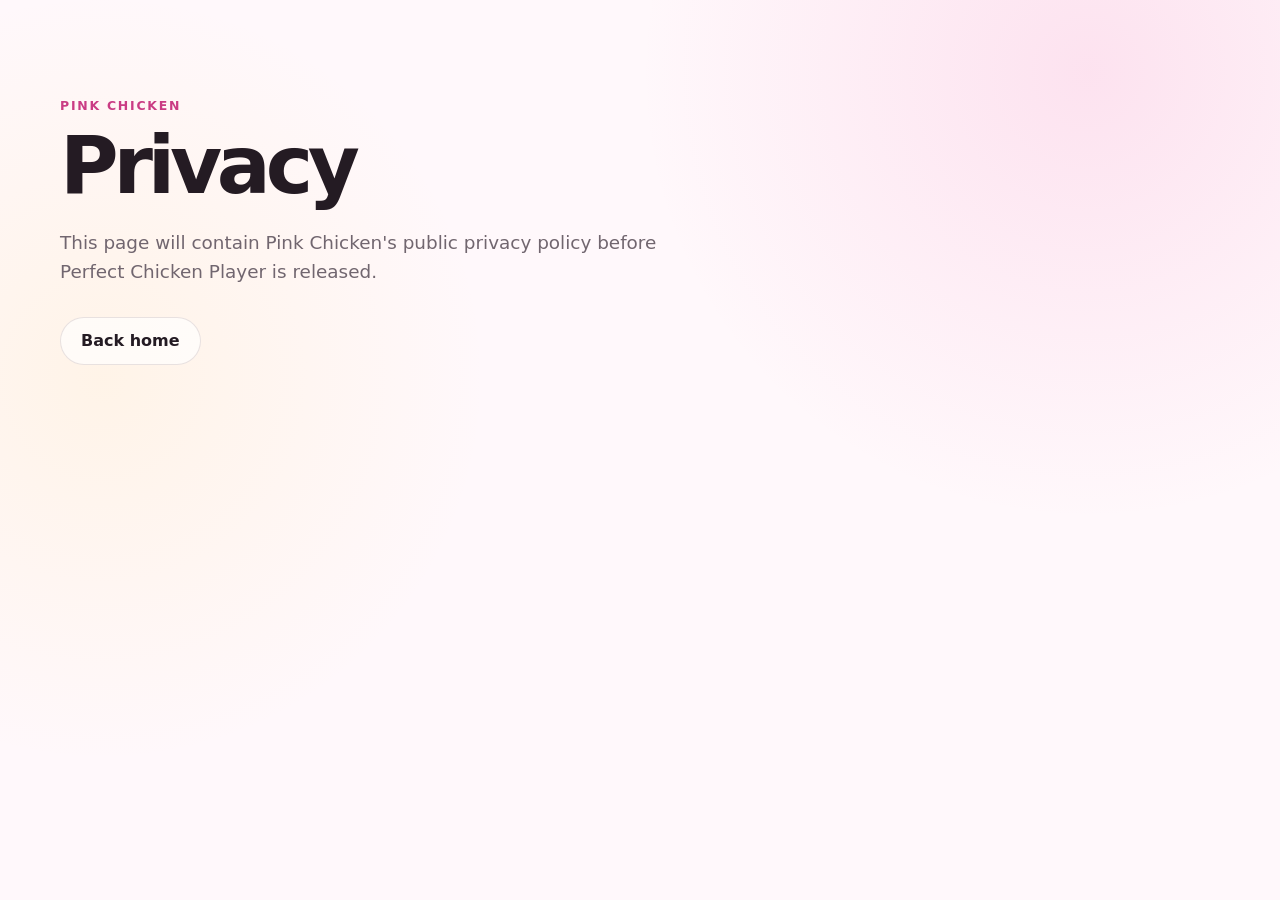
==== privacy.html @ 379ffb17 "Add privacy placeholder page" ====
<!doctype html>
<html lang="en">
<head>
  <meta charset="utf-8" />
  <meta name="viewport" content="width=device-width, initial-scale=1" />
  <title>Privacy | Pink Chicken</title>
  <link rel="stylesheet" href="styles.css" />
</head>
<body>
  <main class="section">
    <p class="eyebrow">Pink Chicken</p>
    <h1 style="font-size:clamp(2.8rem,7vw,5rem)">Privacy</h1>
    <p class="hero-text">This page will contain Pink Chicken's public privacy policy before Perfect Chicken Player is released.</p>
    <a class="button secondary" href="index.html">Back home</a>
  </main>
</body>
</html>
---- styles.css ----
:root {
  --bg: #fff8fb;
  --surface: rgba(255, 255, 255, 0.82);
  --surface-solid: #ffffff;
  --text: #241b23;
  --muted: #71666f;
  --pink: #ef5da8;
  --pink-deep: #ca3c84;
  --pink-soft: #ffd9eb;
  --yellow: #ffd45c;
  --border: rgba(69, 37, 55, 0.12);
  --shadow: 0 20px 55px rgba(94, 42, 70, 0.12);
  --radius-lg: 32px;
  --radius-md: 22px;
}

* {
  box-sizing: border-box;
}

html {
  scroll-behavior: smooth;
}

body {
  margin: 0;
  min-height: 100vh;
  font-family: Inter, ui-sans-serif, system-ui, -apple-system, BlinkMacSystemFont, "Segoe UI", sans-serif;
  color: var(--text);
  background:
    radial-gradient(circle at 85% 8%, rgba(239, 93, 168, 0.14), transparent 28rem),
    radial-gradient(circle at 8% 42%, rgba(255, 212, 92, 0.12), transparent 24rem),
    var(--bg);
  line-height: 1.6;
}

a {
  color: inherit;
}

.site-header {
  width: min(1160px, calc(100% - 40px));
  margin: 0 auto;
  min-height: 86px;
  display: flex;
  align-items: center;
  justify-content: space-between;
  gap: 24px;
}

.brand {
  display: inline-flex;
  align-items: center;
  gap: 12px;
  text-decoration: none;
  font-weight: 800;
  letter-spacing: -0.02em;
}

.brand-mark {
  width: 42px;
  height: 42px;
  display: grid;
  place-items: center;
  border-radius: 14px;
  background: var(--pink);
  color: white;
  box-shadow: 0 8px 18px rgba(239, 93, 168, 0.28);
  font-size: 0.8rem;
}

.nav {
  display: flex;
  gap: 24px;
}

.nav a,
.site-footer a {
  text-decoration: none;
  color: var(--muted);
  font-weight: 650;
}

.nav a:hover,
.site-footer a:hover {
  color: var(--pink-deep);
}

main {
  width: min(1160px, calc(100% - 40px));
  margin: 0 auto;
}

.hero {
  min-height: 650px;
  display: grid;
  grid-template-columns: minmax(0, 1.2fr) minmax(320px, 0.8fr);
  align-items: center;
  gap: 70px;
  padding: 72px 0 90px;
}

.eyebrow {
  margin: 0 0 12px;
  color: var(--pink-deep);
  font-size: 0.78rem;
  font-weight: 850;
  letter-spacing: 0.14em;
  text-transform: uppercase;
}

h1,
h2,
h3,
p {
  margin-top: 0;
}

h1 {
  max-width: 800px;
  margin-bottom: 24px;
  font-size: clamp(3rem, 7vw, 6.6rem);
  line-height: 0.95;
  letter-spacing: -0.065em;
}

h2 {
  margin-bottom: 14px;
  font-size: clamp(2.15rem, 4vw, 4rem);
  line-height: 1;
  letter-spacing: -0.045em;
}

h3 {
  margin-bottom: 12px;
  font-size: clamp(1.35rem, 2vw, 2rem);
  line-height: 1.15;
  letter-spacing: -0.025em;
}

.hero-text {
  max-width: 650px;
  margin-bottom: 30px;
  color: var(--muted);
  font-size: 1.15rem;
}

.hero-actions {
  display: flex;
  flex-wrap: wrap;
  gap: 12px;
}

.button {
  min-height: 48px;
  display: inline-flex;
  align-items: center;
  justify-content: center;
  padding: 0 20px;
  border-radius: 999px;
  text-decoration: none;
  font-weight: 800;
  transition: transform 150ms ease, box-shadow 150ms ease, background 150ms ease;
}

.button:hover {
  transform: translateY(-2px);
}

.button.primary {
  background: var(--pink);
  color: white;
  box-shadow: 0 12px 24px rgba(239, 93, 168, 0.24);
}

.button.primary:hover {
  background: var(--pink-deep);
}

.button.secondary {
  border: 1px solid var(--border);
  background: rgba(255, 255, 255, 0.66);
}

.hero-card {
  position: relative;
  min-height: 420px;
  border: 1px solid var(--border);
  border-radius: 44px;
  background: linear-gradient(145deg, rgba(255, 255, 255, 0.94), rgba(255, 219, 237, 0.78));
  box-shadow: var(--shadow);
  overflow: hidden;
  display: grid;
  place-items: center;
}

.hero-card > p {
  position: absolute;
  bottom: 26px;
  margin: 0;
  color: var(--muted);
  font-weight: 750;
}

.chicken-badge {
  width: 180px;
  height: 180px;
  position: relative;
  border-radius: 48% 52% 50% 50%;
  background: var(--pink);
  box-shadow: 0 20px 40px rgba(239, 93, 168, 0.25);
  z-index: 2;
}

.chicken-eye {
  width: 21px;
  height: 28px;
  position: absolute;
  top: 56px;
  border-radius: 50%;
  background: var(--text);
}

.eye-left {
  left: 47px;
}

.eye-right {
  right: 47px;
}

.chicken-beak {
  width: 0;
  height: 0;
  position: absolute;
  left: 50%;
  top: 91px;
  transform: translateX(-50%);
  border-left: 24px solid transparent;
  border-right: 24px solid transparent;
  border-top: 32px solid var(--yellow);
}

.chicken-orbit {
  position: absolute;
  border: 1px solid rgba(202, 60, 132, 0.19);
  border-radius: 50%;
}

.orbit-one {
  width: 290px;
  height: 290px;
}

.orbit-two {
  width: 390px;
  height: 390px;
}

.section {
  padding: 96px 0;
}

.section-heading {
  max-width: 760px;
  margin-bottom: 32px;
}

.featured-project,
.project-card,
.about,
.contact {
  border: 1px solid var(--border);
  background: var(--surface);
  box-shadow: var(--shadow);
  backdrop-filter: blur(12px);
}

.featured-project {
  border-radius: var(--radius-lg);
  padding: clamp(26px, 5vw, 54px);
  display: grid;
  grid-template-columns: 1fr auto;
  gap: 32px;
  align-items: start;
}

.project-type {
  margin-bottom: 8px;
  color: var(--pink-deep);
  font-size: 0.82rem;
  font-weight: 850;
  text-transform: uppercase;
  letter-spacing: 0.1em;
}

.feature-list {
  padding-left: 20px;
  color: var(--muted);
}

.project-status {
  display: flex;
  align-items: center;
  gap: 9px;
  color: var(--muted);
  white-space: nowrap;
  font-size: 0.92rem;
  font-weight: 750;
}

.status-dot {
  width: 10px;
  height: 10px;
  border-radius: 999px;
  background: var(--yellow);
  box-shadow: 0 0 0 5px rgba(255, 212, 92, 0.18);
}

.project-grid {
  display: grid;
  grid-template-columns: repeat(2, minmax(0, 1fr));
  gap: 20px;
  margin-top: 20px;
}

.project-card {
  min-height: 220px;
  padding: 32px;
  border-radius: var(--radius-md);
}

.project-card p:last-child,
.about > p,
.contact p {
  color: var(--muted);
}

.about {
  padding: clamp(30px, 6vw, 64px);
  border-radius: var(--radius-lg);
}

.about > p {
  max-width: 760px;
  margin-bottom: 0;
  font-size: 1.08rem;
}

.contact {
  margin: 96px 0;
  padding: clamp(30px, 6vw, 64px);
  border-radius: var(--radius-lg);
  display: flex;
  align-items: center;
  justify-content: space-between;
  gap: 32px;
}

.contact h2 {
  font-size: clamp(2rem, 4vw, 3.4rem);
}

.contact p {
  margin-bottom: 0;
}

.site-footer {
  width: min(1160px, calc(100% - 40px));
  margin: 0 auto;
  padding: 32px 0 44px;
  border-top: 1px solid var(--border);
  display: flex;
  justify-content: space-between;
  gap: 24px;
  color: var(--muted);
  font-size: 0.9rem;
}

.site-footer p {
  margin: 0;
}

.site-footer div {
  display: flex;
  gap: 18px;
}

@media (max-width: 820px) {
  .site-header {
    min-height: 74px;
  }

  .nav {
    display: none;
  }

  .hero {
    min-height: auto;
    grid-template-columns: 1fr;
    gap: 36px;
    padding: 70px 0;
  }

  .hero-card {
    min-height: 330px;
  }

  .featured-project {
    grid-template-columns: 1fr;
  }

  .project-grid {
    grid-template-columns: 1fr;
  }

  .contact,
  .site-footer {
    align-items: flex-start;
    flex-direction: column;
  }
}

@media (prefers-reduced-motion: reduce) {
  html {
    scroll-behavior: auto;
  }

  .button {
    transition: none;
  }
}
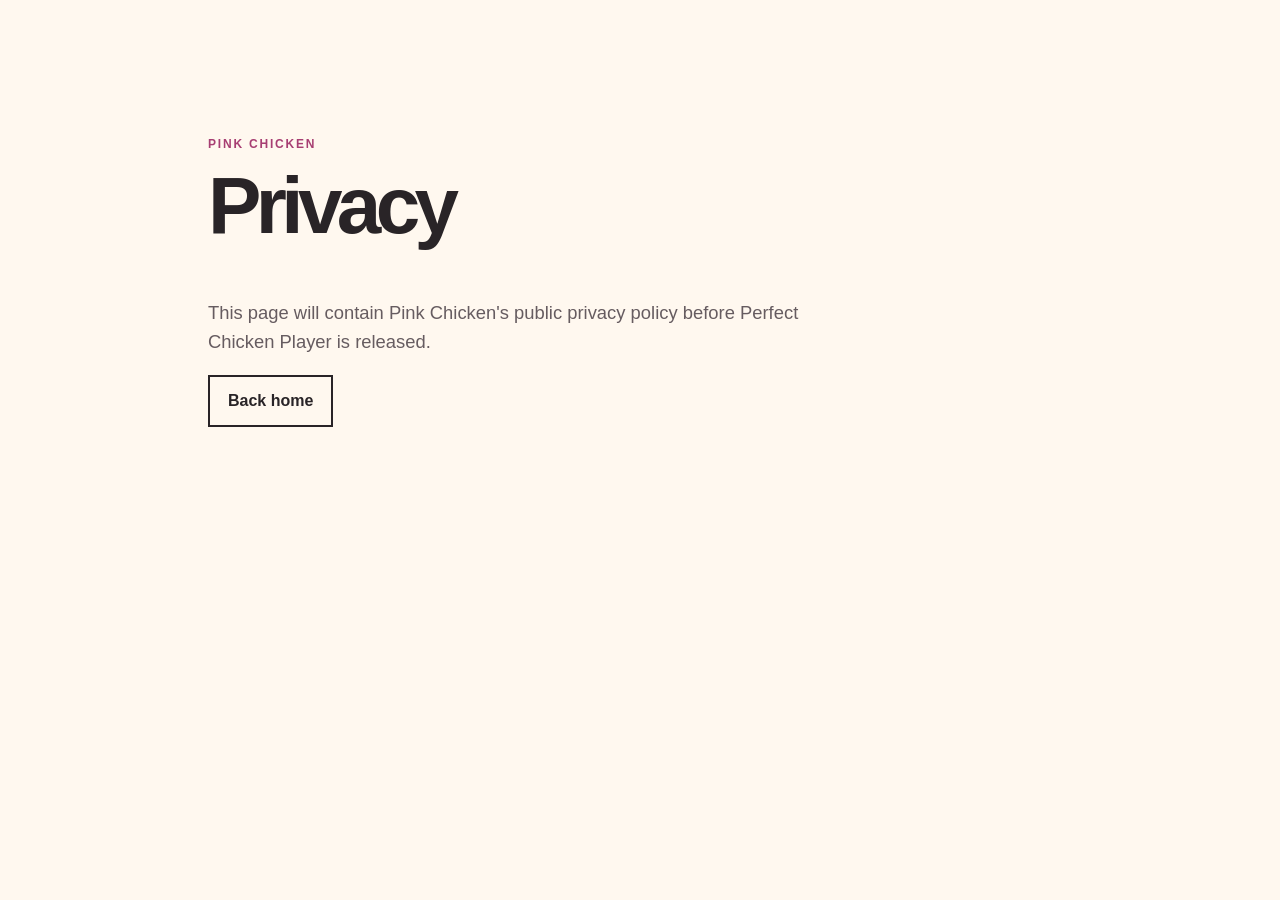
==== commit 139c4220: "Redesign Pink Chicken website with Hermanphrend branding" ====
--- a/privacy.html
+++ b/privacy.html
@@ -1,17 +1,4 @@
-<!doctype html>
-<html lang="en">
-<head>
-  <meta charset="utf-8" />
-  <meta name="viewport" content="width=device-width, initial-scale=1" />
-  <title>Privacy | Pink Chicken</title>
-  <link rel="stylesheet" href="styles.css" />
-</head>
-<body>
-  <main class="section">
-    <p class="eyebrow">Pink Chicken</p>
-    <h1 style="font-size:clamp(2.8rem,7vw,5rem)">Privacy</h1>
-    <p class="hero-text">This page will contain Pink Chicken's public privacy policy before Perfect Chicken Player is released.</p>
-    <a class="button secondary" href="index.html">Back home</a>
-  </main>
-</body>
-</html>
+<!doctype html><html lang="en"><head><meta charset="utf-8"><meta name="viewport" content="width=device-width, initial-scale=1"><title>Privacy | Pink Chicken</title><link rel="icon" type="image/png" sizes="32x32" href="assets/favicon-32.png">
+  <link rel="icon" type="image/png" sizes="192x192" href="assets/favicon-192.png">
+  <link rel="apple-touch-icon" href="assets/favicon-180.png">
+  <link rel="stylesheet" href="styles.css"></head><body><main class="section"><p class="eyebrow">Pink Chicken</p><h1 style="font-size:clamp(2.8rem,7vw,5rem)">Privacy</h1><p class="hero-text">This page will contain Pink Chicken's public privacy policy before Perfect Chicken Player is released.</p><a class="button secondary" href="index.html">Back home</a></main></body></html>
--- a/styles.css
+++ b/styles.css
@@ -1,432 +1,44 @@
-:root {
-  --bg: #fff8fb;
-  --surface: rgba(255, 255, 255, 0.82);
-  --surface-solid: #ffffff;
-  --text: #241b23;
-  --muted: #71666f;
-  --pink: #ef5da8;
-  --pink-deep: #ca3c84;
-  --pink-soft: #ffd9eb;
-  --yellow: #ffd45c;
-  --border: rgba(69, 37, 55, 0.12);
-  --shadow: 0 20px 55px rgba(94, 42, 70, 0.12);
-  --radius-lg: 32px;
-  --radius-md: 22px;
-}
+:root{--cream:#fff8ef;--paper:#fffcf7;--pink:#f4b7cb;--hotpink:#db598c;--yellow:#f7d263;--ink:#292427;--muted:#665c60;--line:#d5c9c6}
+*,*::before,*::after{box-sizing:border-box}
+html{scroll-behavior:smooth}
+body{margin:0;background:var(--cream);color:var(--ink);font-family:Arial,Helvetica,sans-serif;line-height:1.55}
+a{color:inherit}a:focus-visible{outline:3px solid var(--hotpink);outline-offset:5px}
+.skip-link{position:absolute;top:-60px;left:12px;padding:12px;background:white;z-index:50}.skip-link:focus{top:12px}
+.site-header{max-width:1440px;min-height:90px;margin:auto;padding:0 clamp(22px,5.5vw,84px);display:flex;align-items:center;justify-content:space-between;gap:24px;background:var(--cream)}
+.brand{text-decoration:none;display:flex;flex-direction:column;line-height:.92;letter-spacing:-.055em;font-weight:900}.brand-name{font-size:clamp(1.15rem,2vw,1.55rem)}.brand-name span{color:var(--hotpink)}.brand-subtitle{margin-top:6px;font-weight:700;letter-spacing:.25em;font-size:.54rem}
+.nav{display:flex;gap:clamp(18px,3vw,44px)}.nav a{text-decoration:none;font-weight:700;font-size:.86rem}.nav a:hover,.footer-links a:hover{color:var(--hotpink)}
+.hero{padding:0 clamp(15px,3vw,38px)}.hero-shell{max-width:1440px;margin:auto;position:relative;min-height:660px;overflow:hidden;background:var(--pink);display:grid;grid-template-columns:54% 46%}
+.hero-content{padding:clamp(70px,9vw,145px) 0 84px clamp(30px,6vw,100px);z-index:2}.overline{text-transform:uppercase;font-size:.71rem;font-weight:800;letter-spacing:.17em;margin:0 0 24px}.hero .overline{display:flex;align-items:center;gap:12px}.line{width:32px;height:2px;background:var(--ink);display:inline-block}
+h1,h2,h3,p{margin-top:0}.hero h1{font-family:Arial Black,Arial,Helvetica,sans-serif;font-size:clamp(4.4rem,9.2vw,10rem);font-weight:900;line-height:.82;letter-spacing:-.095em;margin:0 0 38px}.hero h1 em{font-style:normal;color:var(--cream)}
+.hero-description{font-size:clamp(1rem,1.45vw,1.22rem);line-height:1.55;max-width:410px;margin:0 0 28px}.text-link{font-weight:800;text-decoration:none;padding-bottom:5px;border-bottom:2px solid var(--ink);display:inline-flex;gap:22px}.text-link:hover{color:#8b214e}
+.hero-art{position:relative;min-height:660px;align-self:stretch}.art-circle{position:absolute;aspect-ratio:1;width:110%;max-width:680px;border-radius:50%;background:#f9d6a1;left:2%;top:13%}.hero-art img{position:absolute;max-width:none;width:min(95%,610px);height:auto;bottom:-38px;left:7%;filter:drop-shadow(15px 12px 11px rgba(71,35,51,.11))}.hero-caption{position:absolute;bottom:24px;left:clamp(30px,6vw,100px);font-size:.58rem;letter-spacing:.14em;font-weight:800;opacity:.75}
+.section-wrap{max-width:1280px;margin:auto;padding-left:clamp(22px,5vw,72px);padding-right:clamp(22px,5vw,72px)}.work{padding-top:116px;padding-bottom:124px}.section-intro{display:flex;justify-content:space-between;gap:50px;align-items:end;margin-bottom:55px}.section-intro h2,.contact-section h2{font-family:Arial Black,Arial,sans-serif;font-size:clamp(3.2rem,6vw,6.7rem);letter-spacing:-.085em;line-height:.94;margin:0}.period{color:var(--hotpink)}.section-intro>p{max-width:260px;margin:0 0 8px;color:var(--muted)}
+.featured-project{display:grid;grid-template-columns:55% 45%;background:var(--paper);border:1px solid var(--line);min-height:540px}.featured-copy{padding:clamp(28px,5vw,65px)}.featured-copy .overline{color:#9e3d68}.sep{color:var(--line);padding:0 8px}.featured-copy h3{font-family:Arial Black,Arial,sans-serif;font-size:clamp(3.2rem,5.8vw,6.1rem);line-height:.92;letter-spacing:-.075em;margin:0 0 28px}.featured-copy>p:not(.overline):not(.project-state){max-width:490px;color:#4f474c;font-size:1rem}.project-details{display:flex;flex-wrap:wrap;gap:8px;margin:26px 0 35px}.project-details span{border:1px solid #cabfc0;padding:7px 10px;font-size:.69rem;font-weight:700;text-transform:uppercase;letter-spacing:.055em}.project-state{text-transform:uppercase;font-size:.69rem;font-weight:800;letter-spacing:.15em;margin:0}.project-state::before{content:'';display:inline-block;width:8px;height:8px;background:var(--hotpink);border-radius:50%;margin-right:11px}
+.player-visual{background:#f1d866;min-height:500px;position:relative;overflow:hidden;display:grid;place-items:center}.player-visual::before{content:'';position:absolute;border:1px solid rgba(41,36,39,.28);width:560px;height:560px;border-radius:50%;top:50%;left:50%;transform:translate(-50%,-50%)}.player-record{position:relative;width:min(73%,340px);aspect-ratio:1;background:repeating-radial-gradient(circle at center,#232125 0 2px,#343137 3px 5px,#1c1b1d 6px 9px);border:9px solid #262326;border-radius:50%;box-shadow:20px 24px 0 rgba(41,36,39,.16);display:grid;place-items:center;transform:rotate(-13deg)}.record-label{width:37%;height:37%;border-radius:50%;background:#f6adc5;display:flex;justify-content:center;align-items:center;flex-direction:column;border:4px solid #222}.record-label span{font-size:clamp(1.5rem,4vw,2.8rem);font-weight:900;letter-spacing:-.08em}.record-label small{font-size:.42rem;letter-spacing:.08em;font-weight:bold}.player-ticker{position:absolute;bottom:0;left:0;right:0;display:flex;justify-content:space-between;gap:12px;background:var(--ink);color:#fff;padding:16px 22px;font-size:.63rem;letter-spacing:.14em;font-weight:800}
+.nightjar-project{display:grid;grid-template-columns:130px 1fr 140px;align-items:center;gap:40px;border-bottom:1px solid var(--line);padding:72px 8px}.nightjar-number{align-self:start;font-size:.68rem;letter-spacing:.11em;font-weight:800}.nightjar-project h3{font-size:clamp(2.5rem,4.6vw,5rem);font-family:Arial Black,Arial,sans-serif;letter-spacing:-.07em;line-height:1;margin:0 0 18px}.nightjar-project p{max-width:630px;color:var(--muted);margin:0}.nightjar-mark{display:grid;place-items:center;height:130px;width:130px;background:var(--ink);color:var(--yellow);font-family:Georgia,serif;font-style:italic;font-size:6rem;line-height:1}
+.studio{background:var(--ink);color:var(--cream)}.studio-inner{padding-top:110px;padding-bottom:115px}.studio h2{max-width:900px;font-size:clamp(3.4rem,7vw,7.5rem);line-height:.98;letter-spacing:-.078em;margin:0 0 30px}.studio p:last-child{max-width:670px;font-size:1.1rem;color:#e6dbd9;margin:0}
+.contact-section{display:grid;grid-template-columns:1fr 1fr;gap:60px;align-items:end;padding-top:120px;padding-bottom:130px}.contact-info{padding-bottom:8px}.contact-info>p:first-child{color:var(--muted);margin-bottom:20px}.contact-info>a{font-size:clamp(1.15rem,2.2vw,2rem);font-weight:800;letter-spacing:-.045em;text-decoration-thickness:2px;text-underline-offset:6px;overflow-wrap:anywhere}.contact-small{font-size:.86rem;margin-top:46px;color:var(--muted)}
+.site-footer{background:#eeb4c8}.footer-inner{max-width:1280px;margin:auto;padding:38px clamp(22px,5vw,72px);display:flex;align-items:center;justify-content:space-between;gap:28px}.footer-logo{font-weight:900;letter-spacing:-.04em}.footer-logo small{display:block;font-size:.5rem;letter-spacing:.2em}.footer-links{display:flex;gap:22px}.footer-links a{font-size:.85rem;font-weight:700;text-decoration:none}.footer-inner>small{font-size:.75rem}
+/* Existing support and privacy pages continue using the shared stylesheet. */
+.section{max-width:920px;margin:5vh auto;min-height:55vh;padding:90px 28px}.section h1{font-family:Arial Black,Arial,sans-serif;letter-spacing:-.07em;line-height:1}.eyebrow{font-size:.75rem;text-transform:uppercase;letter-spacing:.15em;font-weight:800;color:#a73e72}.hero-text{font-size:1.15rem;max-width:600px;color:var(--muted)}.hero-actions{display:flex;gap:16px;flex-wrap:wrap}.button{padding:12px 18px;display:inline-flex;min-height:46px;align-items:center;text-decoration:none;font-weight:800;border:2px solid var(--ink)}.button.primary{background:var(--ink);color:#fff}.button.secondary{background:transparent}
+@media(max-width:900px){.hero-shell{min-height:550px}.hero-art{min-height:550px}.hero-art img{width:110%;left:-2%}.hero-content{padding-top:105px}.hero h1{font-size:clamp(4.1rem,10vw,7rem)}.nightjar-project{grid-template-columns:1fr 100px;gap:20px}.nightjar-number{grid-column:1/-1}.nightjar-mark{height:100px;width:100px;font-size:4rem}.footer-inner{flex-wrap:wrap}}
+@media(max-width:650px){.site-header{min-height:78px;padding:0 20px}.nav{gap:16px}.nav a{font-size:.75rem}.hero{padding:0 10px}.hero-shell{display:flex;flex-direction:column;min-height:0}.hero-content{padding:65px 24px 14px}.hero .overline{font-size:.6rem}.hero h1{font-size:clamp(3.85rem,15vw,6.5rem);margin-bottom:22px}.hero-description{max-width:330px;font-size:1rem}.hero-art{height:385px;min-height:385px;width:100%}.art-circle{width:82%;left:9%;top:0}.hero-art img{width:68%;left:18%;bottom:-100px}.hero-caption{display:none}.work{padding-top:76px;padding-bottom:74px}.section-intro{display:block;margin-bottom:30px}.section-intro>p{margin-top:24px;max-width:100%}.featured-project{display:flex;flex-direction:column}.featured-copy{padding:34px 25px}.featured-copy h3{font-size:clamp(3.5rem,13vw,5.6rem)}.player-visual{width:100%;min-height:340px}.player-record{width:215px}.player-ticker{font-size:.5rem;padding:14px}.nightjar-project{padding:50px 0;grid-template-columns:1fr}.nightjar-mark{display:none}.studio-inner{padding-top:75px;padding-bottom:80px}.studio h2{font-size:3.6rem}.contact-section{grid-template-columns:1fr;gap:35px;padding-top:80px;padding-bottom:90px}.contact-small{margin-top:24px}.footer-inner{align-items:flex-start;flex-direction:column;gap:20px}.section{margin:0 auto;padding:65px 25px}}
+@media(max-width:380px){.nav{gap:11px}.nav a{font-size:.7rem}.brand-name{font-size:1rem}.hero h1{font-size:3.5rem}}
+@media(prefers-reduced-motion:reduce){html{scroll-behavior:auto}}
+/* Keep the entire head and comb visible in both hero layouts. */
+@media(min-width:651px){.hero-art img{width:min(82%,500px);left:8%;bottom:-34px}}
+@media(max-width:650px){.hero-art{height:460px;min-height:460px}.art-circle{width:95%;left:2.5%;top:4%}.hero-art img{width:87%;left:7%;bottom:-15px}}
 
-* {
-  box-sizing: border-box;
-}
-
-html {
-  scroll-behavior: smooth;
-}
-
-body {
-  margin: 0;
-  min-height: 100vh;
-  font-family: Inter, ui-sans-serif, system-ui, -apple-system, BlinkMacSystemFont, "Segoe UI", sans-serif;
-  color: var(--text);
-  background:
-    radial-gradient(circle at 85% 8%, rgba(239, 93, 168, 0.14), transparent 28rem),
-    radial-gradient(circle at 8% 42%, rgba(255, 212, 92, 0.12), transparent 24rem),
-    var(--bg);
-  line-height: 1.6;
-}
-
-a {
-  color: inherit;
-}
-
-.site-header {
-  width: min(1160px, calc(100% - 40px));
-  margin: 0 auto;
-  min-height: 86px;
-  display: flex;
-  align-items: center;
-  justify-content: space-between;
-  gap: 24px;
-}
-
-.brand {
-  display: inline-flex;
-  align-items: center;
-  gap: 12px;
-  text-decoration: none;
-  font-weight: 800;
-  letter-spacing: -0.02em;
-}
-
-.brand-mark {
-  width: 42px;
-  height: 42px;
-  display: grid;
-  place-items: center;
-  border-radius: 14px;
-  background: var(--pink);
-  color: white;
-  box-shadow: 0 8px 18px rgba(239, 93, 168, 0.28);
-  font-size: 0.8rem;
-}
-
-.nav {
-  display: flex;
-  gap: 24px;
-}
-
-.nav a,
-.site-footer a {
-  text-decoration: none;
-  color: var(--muted);
-  font-weight: 650;
-}
-
-.nav a:hover,
-.site-footer a:hover {
-  color: var(--pink-deep);
-}
-
-main {
-  width: min(1160px, calc(100% - 40px));
-  margin: 0 auto;
-}
-
-.hero {
-  min-height: 650px;
-  display: grid;
-  grid-template-columns: minmax(0, 1.2fr) minmax(320px, 0.8fr);
-  align-items: center;
-  gap: 70px;
-  padding: 72px 0 90px;
-}
-
-.eyebrow {
-  margin: 0 0 12px;
-  color: var(--pink-deep);
-  font-size: 0.78rem;
-  font-weight: 850;
-  letter-spacing: 0.14em;
-  text-transform: uppercase;
-}
-
-h1,
-h2,
-h3,
-p {
-  margin-top: 0;
-}
-
-h1 {
-  max-width: 800px;
-  margin-bottom: 24px;
-  font-size: clamp(3rem, 7vw, 6.6rem);
-  line-height: 0.95;
-  letter-spacing: -0.065em;
-}
-
-h2 {
-  margin-bottom: 14px;
-  font-size: clamp(2.15rem, 4vw, 4rem);
-  line-height: 1;
-  letter-spacing: -0.045em;
-}
-
-h3 {
-  margin-bottom: 12px;
-  font-size: clamp(1.35rem, 2vw, 2rem);
-  line-height: 1.15;
-  letter-spacing: -0.025em;
-}
-
-.hero-text {
-  max-width: 650px;
-  margin-bottom: 30px;
-  color: var(--muted);
-  font-size: 1.15rem;
-}
-
-.hero-actions {
-  display: flex;
-  flex-wrap: wrap;
-  gap: 12px;
-}
-
-.button {
-  min-height: 48px;
-  display: inline-flex;
-  align-items: center;
-  justify-content: center;
-  padding: 0 20px;
-  border-radius: 999px;
-  text-decoration: none;
-  font-weight: 800;
-  transition: transform 150ms ease, box-shadow 150ms ease, background 150ms ease;
-}
-
-.button:hover {
-  transform: translateY(-2px);
-}
-
-.button.primary {
-  background: var(--pink);
-  color: white;
-  box-shadow: 0 12px 24px rgba(239, 93, 168, 0.24);
-}
-
-.button.primary:hover {
-  background: var(--pink-deep);
-}
-
-.button.secondary {
-  border: 1px solid var(--border);
-  background: rgba(255, 255, 255, 0.66);
-}
-
-.hero-card {
-  position: relative;
-  min-height: 420px;
-  border: 1px solid var(--border);
-  border-radius: 44px;
-  background: linear-gradient(145deg, rgba(255, 255, 255, 0.94), rgba(255, 219, 237, 0.78));
-  box-shadow: var(--shadow);
-  overflow: hidden;
-  display: grid;
-  place-items: center;
-}
-
-.hero-card > p {
-  position: absolute;
-  bottom: 26px;
-  margin: 0;
-  color: var(--muted);
-  font-weight: 750;
-}
-
-.chicken-badge {
-  width: 180px;
-  height: 180px;
-  position: relative;
-  border-radius: 48% 52% 50% 50%;
-  background: var(--pink);
-  box-shadow: 0 20px 40px rgba(239, 93, 168, 0.25);
-  z-index: 2;
-}
-
-.chicken-eye {
-  width: 21px;
-  height: 28px;
-  position: absolute;
-  top: 56px;
-  border-radius: 50%;
-  background: var(--text);
-}
-
-.eye-left {
-  left: 47px;
-}
-
-.eye-right {
-  right: 47px;
-}
-
-.chicken-beak {
-  width: 0;
-  height: 0;
-  position: absolute;
-  left: 50%;
-  top: 91px;
-  transform: translateX(-50%);
-  border-left: 24px solid transparent;
-  border-right: 24px solid transparent;
-  border-top: 32px solid var(--yellow);
-}
-
-.chicken-orbit {
-  position: absolute;
-  border: 1px solid rgba(202, 60, 132, 0.19);
-  border-radius: 50%;
-}
-
-.orbit-one {
-  width: 290px;
-  height: 290px;
-}
-
-.orbit-two {
-  width: 390px;
-  height: 390px;
-}
-
-.section {
-  padding: 96px 0;
-}
-
-.section-heading {
-  max-width: 760px;
-  margin-bottom: 32px;
-}
-
-.featured-project,
-.project-card,
-.about,
-.contact {
-  border: 1px solid var(--border);
-  background: var(--surface);
-  box-shadow: var(--shadow);
-  backdrop-filter: blur(12px);
-}
-
-.featured-project {
-  border-radius: var(--radius-lg);
-  padding: clamp(26px, 5vw, 54px);
-  display: grid;
-  grid-template-columns: 1fr auto;
-  gap: 32px;
-  align-items: start;
-}
-
-.project-type {
-  margin-bottom: 8px;
-  color: var(--pink-deep);
-  font-size: 0.82rem;
-  font-weight: 850;
-  text-transform: uppercase;
-  letter-spacing: 0.1em;
-}
-
-.feature-list {
-  padding-left: 20px;
-  color: var(--muted);
-}
-
-.project-status {
-  display: flex;
-  align-items: center;
-  gap: 9px;
-  color: var(--muted);
-  white-space: nowrap;
-  font-size: 0.92rem;
-  font-weight: 750;
-}
-
-.status-dot {
-  width: 10px;
-  height: 10px;
-  border-radius: 999px;
-  background: var(--yellow);
-  box-shadow: 0 0 0 5px rgba(255, 212, 92, 0.18);
-}
-
-.project-grid {
-  display: grid;
-  grid-template-columns: repeat(2, minmax(0, 1fr));
-  gap: 20px;
-  margin-top: 20px;
-}
-
-.project-card {
-  min-height: 220px;
-  padding: 32px;
-  border-radius: var(--radius-md);
-}
-
-.project-card p:last-child,
-.about > p,
-.contact p {
-  color: var(--muted);
-}
-
-.about {
-  padding: clamp(30px, 6vw, 64px);
-  border-radius: var(--radius-lg);
-}
-
-.about > p {
-  max-width: 760px;
-  margin-bottom: 0;
-  font-size: 1.08rem;
-}
-
-.contact {
-  margin: 96px 0;
-  padding: clamp(30px, 6vw, 64px);
-  border-radius: var(--radius-lg);
-  display: flex;
-  align-items: center;
-  justify-content: space-between;
-  gap: 32px;
-}
-
-.contact h2 {
-  font-size: clamp(2rem, 4vw, 3.4rem);
-}
-
-.contact p {
-  margin-bottom: 0;
-}
-
-.site-footer {
-  width: min(1160px, calc(100% - 40px));
-  margin: 0 auto;
-  padding: 32px 0 44px;
-  border-top: 1px solid var(--border);
-  display: flex;
-  justify-content: space-between;
-  gap: 24px;
-  color: var(--muted);
-  font-size: 0.9rem;
-}
-
-.site-footer p {
-  margin: 0;
-}
-
-.site-footer div {
-  display: flex;
-  gap: 18px;
-}
-
-@media (max-width: 820px) {
-  .site-header {
-    min-height: 74px;
-  }
-
-  .nav {
-    display: none;
-  }
-
-  .hero {
-    min-height: auto;
-    grid-template-columns: 1fr;
-    gap: 36px;
-    padding: 70px 0;
-  }
-
-  .hero-card {
-    min-height: 330px;
-  }
-
-  .featured-project {
-    grid-template-columns: 1fr;
-  }
-
-  .project-grid {
-    grid-template-columns: 1fr;
-  }
-
-  .contact,
-  .site-footer {
-    align-items: flex-start;
-    flex-direction: column;
-  }
-}
-
-@media (prefers-reduced-motion: reduce) {
-  html {
-    scroll-behavior: auto;
-  }
-
-  .button {
-    transition: none;
-  }
-}
+/* Identity and project updates — November 2026 */
+.brand{flex-direction:row;align-items:center;gap:12px}
+.brand-lettering{display:flex;flex-direction:column}
+.brand-icon{display:block;flex:none;width:34px;height:47px;background:var(--pink);-webkit-mask:url("assets/pink-chicken-logo.png") center / contain no-repeat;mask:url("assets/pink-chicken-logo.png") center / contain no-repeat}
+.section-intro{justify-content:flex-start}
+.featured-copy .coming-soon,.nightjar-soon{color:var(--ink)}
+.coming-soon{font-family:Arial Black,Arial,Helvetica,sans-serif;font-size:clamp(1.7rem,3vw,2.5rem);font-weight:900;line-height:1.15;text-transform:uppercase;letter-spacing:-.04em;margin:32px 0 0}
+.player-app-art{display:block;position:relative;width:min(83%,410px);height:auto;filter:drop-shadow(12px 18px 12px rgba(41,36,39,.18));transform:rotate(-9deg)}
+.nightjar-project{grid-template-columns:130px minmax(0,1fr);align-items:start}
+.nightjar-project .nightjar-soon{margin:28px 0 0;color:var(--ink)}
+.future-projects{max-width:760px;margin:36px 0 0;font-size:1.05rem;color:var(--muted)}
+@media(max-width:900px){.nightjar-project{grid-template-columns:1fr;gap:20px}.nightjar-number{grid-column:auto}}
+@media(max-width:650px){.brand{gap:7px}.brand-icon{width:25px;height:35px}.player-app-art{width:min(80%,295px)}.nightjar-project{grid-template-columns:1fr}.future-projects{margin-top:26px}}
